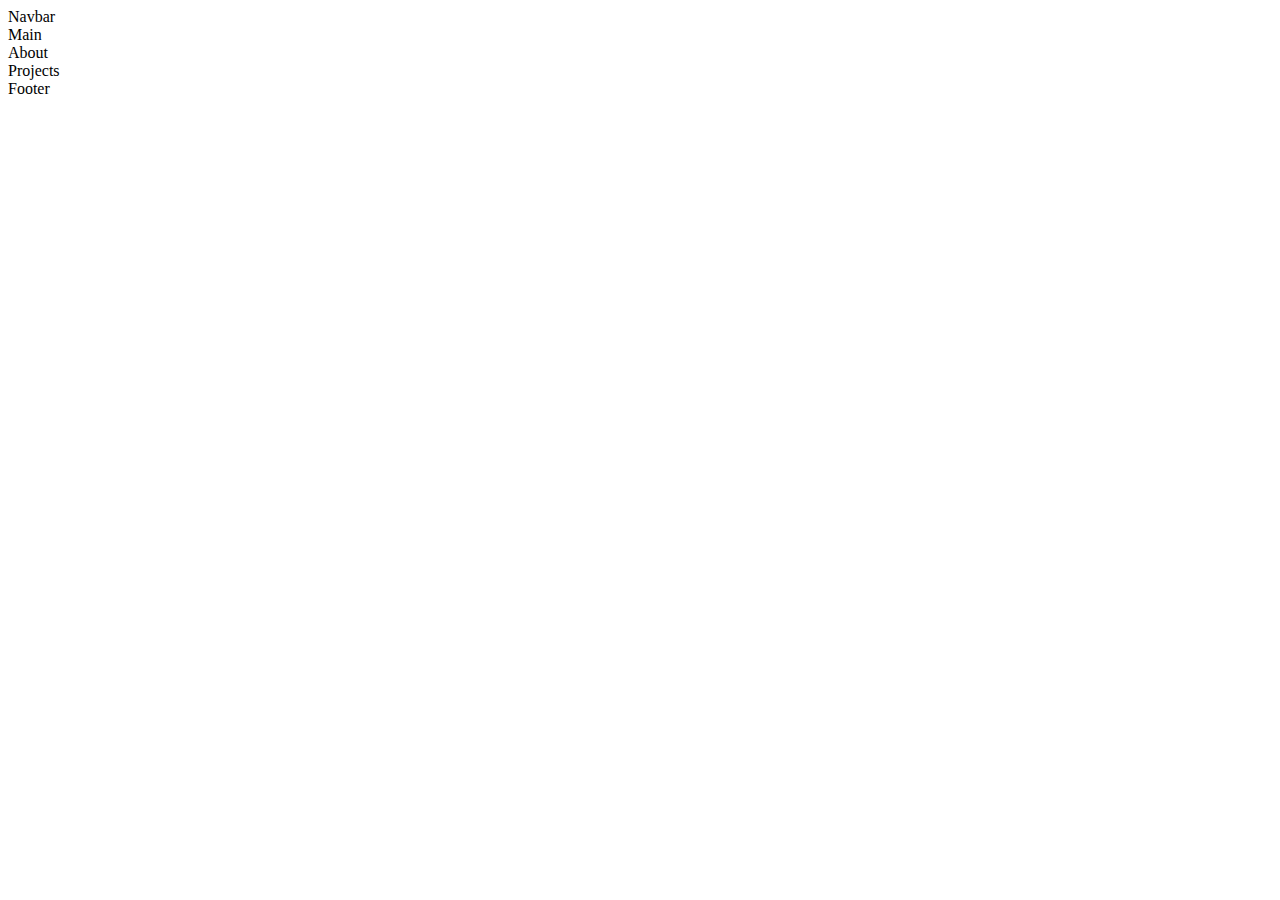
==== index.html @ 1c754533 "Added files via CMD" ====
<!DOCTYPE html>
<html lang="en">
  <head>
    <meta charset="UTF-8">
    <meta name="viewport" content="width=device-width, initial-scale=1.0">
    <title>Portfolio: Ben Schultz</title>
    <link rel="stylesheet" href="styles.css"> 
  </head>
  <body>
    <div class="container">
      <nav> Navbar </nav>
      <div id="main">Main</div>
      <div id="about">About</div>
      <div id="projects">Projects</div>
      <footer id="footer">Footer</footer>
    </div><!-- container -->
    <script src="app.js"></script>
  </body>
</html>
---- styles.css ----
/* styles.css */
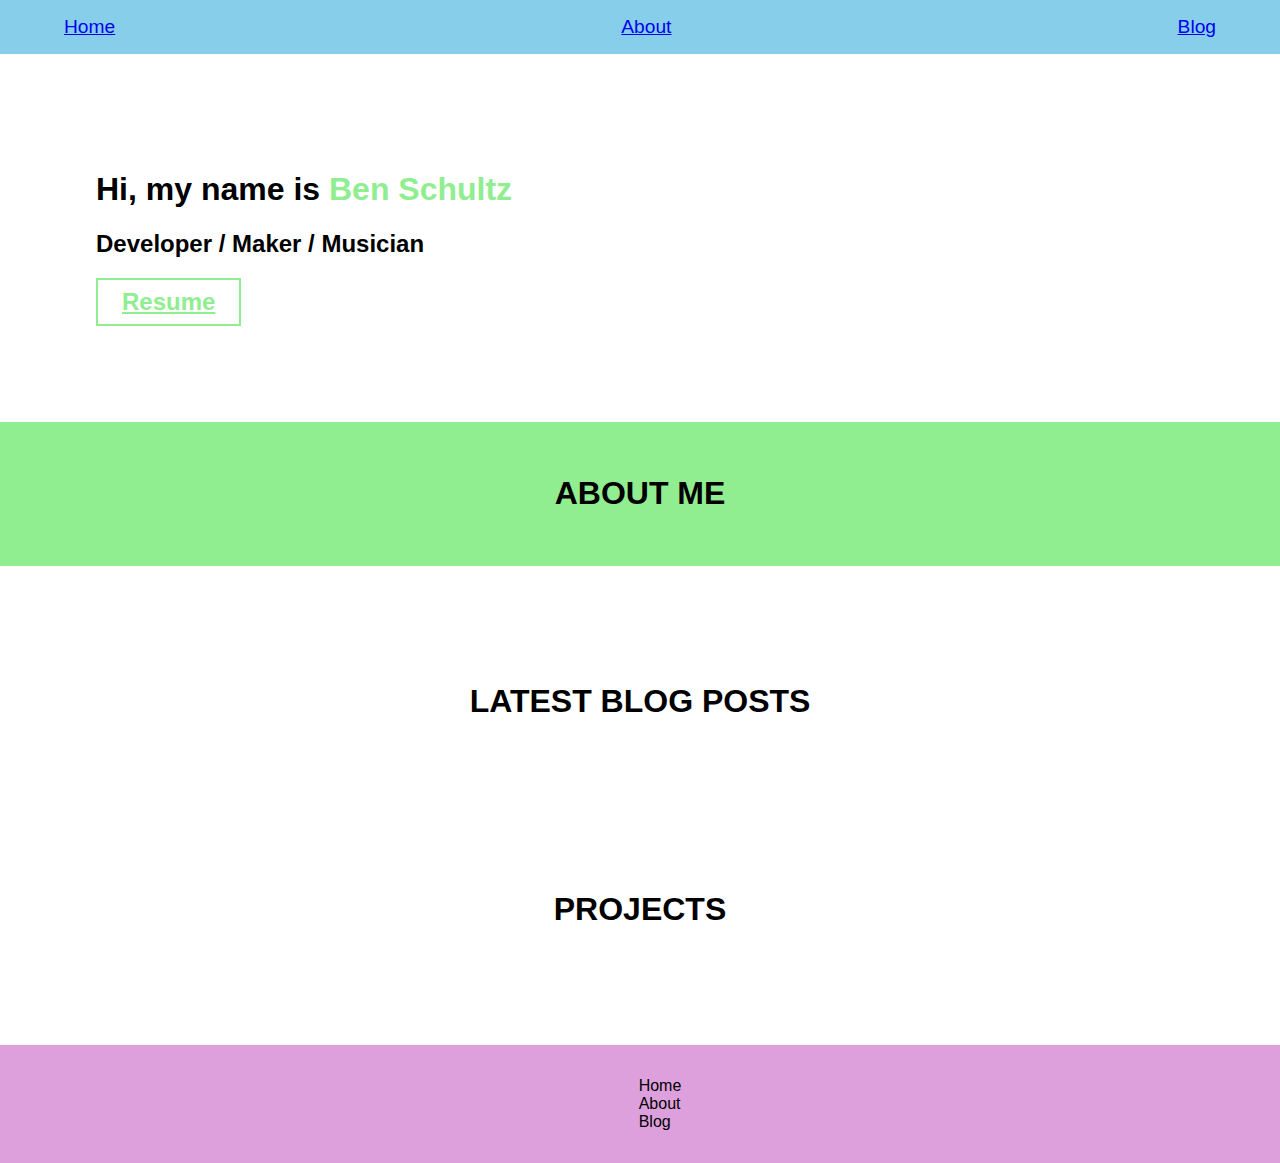
==== commit b4e6ff9f: "Styles and layout. Structure before content." ====
--- a/index.html
+++ b/index.html
@@ -1,19 +1,37 @@
 <!DOCTYPE html>
 <html lang="en">
-  <head>
-    <meta charset="UTF-8">
-    <meta name="viewport" content="width=device-width, initial-scale=1.0">
-    <title>Portfolio: Ben Schultz</title>
-    <link rel="stylesheet" href="styles.css"> 
-  </head>
-  <body>
-    <div class="container">
-      <nav> Navbar </nav>
-      <div id="main">Main</div>
-      <div id="about">About</div>
-      <div id="projects">Projects</div>
-      <footer id="footer">Footer</footer>
-    </div><!-- container -->
-    <script src="app.js"></script>
-  </body>
-</html>
+	<head>
+		<meta charset="UTF-8">
+		<meta name="viewport" content="width=device-width, initial-scale=1.0">
+		<link rel="stylesheet" href="styles.css">
+		<link rel="stylesheet" href="headerfooter/headerfooter.css">
+		<link rel="shortcut icon" href="favicon.ico" type = image/x-icon>
+		<title>Ben Schultz</title>
+	</head>
+	<body>
+		<div class="container headerbg">
+			<header id="header"></header>
+		</div>
+		<section>
+			<h1>
+				Hi, my name is
+				<span class="main-text">Ben Schultz</span>
+			</h1>
+			<h2>Developer / Maker / Musician</h2>
+			<button><a href="media/resume.pdf">Resume</a></button>
+		</section>
+		<div class = "container aboutbg">
+			<section id="aboutme">
+				<h1 class="centerme">ABOUT ME</h1>
+			</section>
+		</div>
+		<section>
+			<h1 class="centerme">LATEST BLOG POSTS</h1>
+		</section>
+		<section>
+			<h1 class="centerme">PROJECTS</h1>
+		</section>
+		<footer id="footer"></footer>
+		<!-- <script src="app.js"></script> -->
+		<script src="headerfooter/headerfooter.js"></script>
+	</body>
--- a/styles.css
+++ b/styles.css
@@ -1 +1,63 @@
-/* styles.css */
+:root {
+	--primary: lightgreen;
+	--secondary: skyblue
+}
+
+body {
+	margin: 0;
+	padding: 0;
+	font-family: "Verdana", sans-serif ;
+}
+
+h1 {
+	font-size: 2rem;
+}
+
+h2 {
+	font-size: 1.5rem;
+}
+
+section {
+	margin-bottom: 2rem;
+	margin: 4rem;
+	padding: 2rem;
+}
+
+.container {
+	margin: 0;
+	padding: 0 4rem;
+}
+
+button {
+  border: .125rem solid var(--primary);
+	color: var(--primary);
+  background: none;
+	font-size: 1rem;
+	padding: .5rem 1.5rem;
+}
+
+button a {
+	font-size: 1.5rem;
+	font-weight: bold;
+	color: var(--primary);
+}
+
+.headerbg {
+	background-color: var(--secondary);
+}
+
+.aboutbg {
+	background-color: var(--primary);
+}
+
+#aboutme {
+	background-color: var(--primary)
+}
+.centerme {
+	text-align: center;
+}
+
+.main-text {
+	color: var(--primary);
+}
+
--- a/headerfooter/headerfooter.css
+++ b/headerfooter/headerfooter.css
@@ -0,0 +1,34 @@
+/* HEADER */
+#header {
+	display: flex;
+	flex-wrap: nowrap;
+	justify-content: space-between;
+	align-items: center;
+	margin-top: 0rem;
+	padding-top: 1rem;
+	padding-bottom: 1rem;
+}
+
+#sitelogo {
+	align-self: flex-start;
+	min-width: 2rem;
+}
+
+#header a {
+	font-size: larger;
+	
+}
+
+/* FOOTER */
+#footer {
+	display: flex;
+	flex-wrap: wrap;
+	justify-content: space-around;
+	background: plum;
+	padding-top: 1rem;
+	padding-bottom: 1rem;
+}
+
+li {
+	list-style: none;
+}
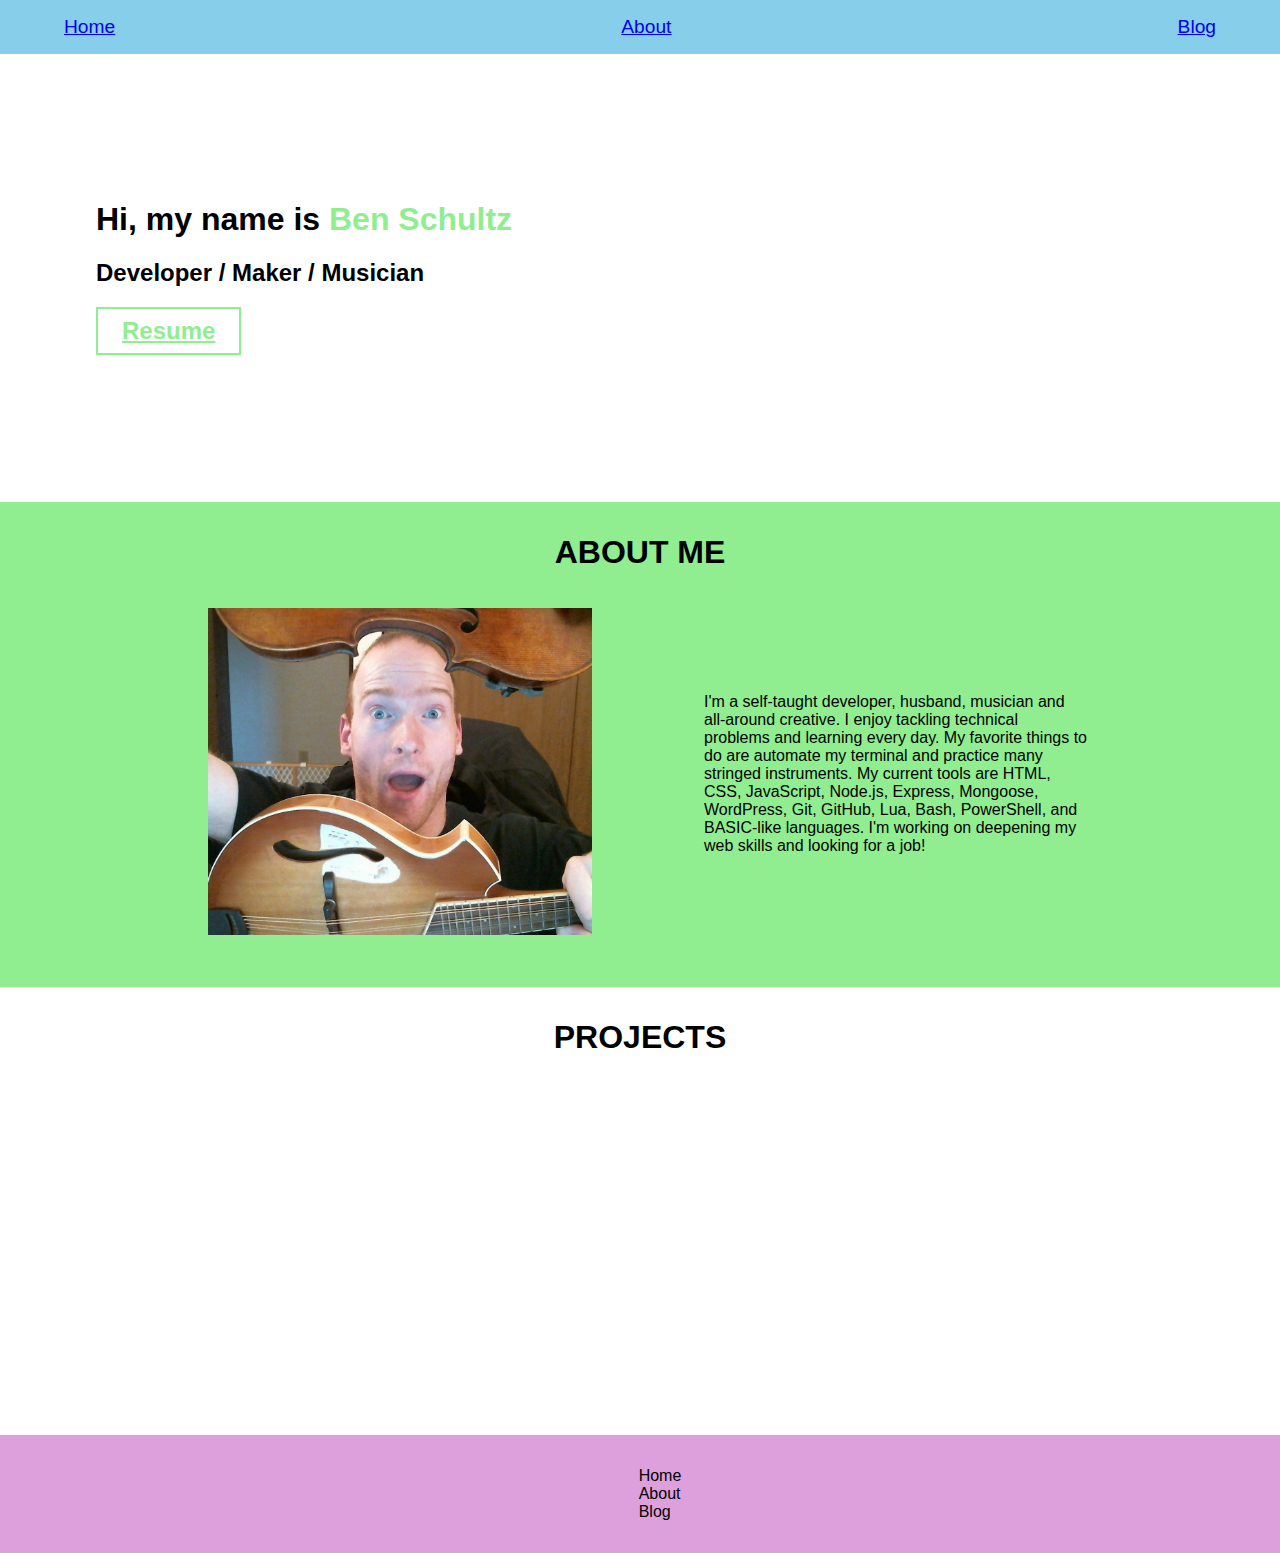
==== commit 1c1cc0c5: "More updates" ====
--- a/index.html
+++ b/index.html
@@ -1,37 +1,58 @@
 <!DOCTYPE html>
+<!-- https://martinjahodaportfolio.netlify.app/ -->
 <html lang="en">
-	<head>
-		<meta charset="UTF-8">
-		<meta name="viewport" content="width=device-width, initial-scale=1.0">
-		<link rel="stylesheet" href="styles.css">
-		<link rel="stylesheet" href="headerfooter/headerfooter.css">
-		<link rel="shortcut icon" href="favicon.ico" type = image/x-icon>
-		<title>Ben Schultz</title>
-	</head>
-	<body>
-		<div class="container headerbg">
-			<header id="header"></header>
-		</div>
-		<section>
-			<h1>
-				Hi, my name is
-				<span class="main-text">Ben Schultz</span>
-			</h1>
-			<h2>Developer / Maker / Musician</h2>
-			<button><a href="media/resume.pdf">Resume</a></button>
-		</section>
-		<div class = "container aboutbg">
-			<section id="aboutme">
-				<h1 class="centerme">ABOUT ME</h1>
-			</section>
-		</div>
-		<section>
-			<h1 class="centerme">LATEST BLOG POSTS</h1>
-		</section>
-		<section>
-			<h1 class="centerme">PROJECTS</h1>
-		</section>
-		<footer id="footer"></footer>
-		<!-- <script src="app.js"></script> -->
-		<script src="headerfooter/headerfooter.js"></script>
-	</body>
+
+<head>
+  <meta charset="UTF-8">
+  <meta name="viewport" content="width=device-width, initial-scale=1.0">
+  <link rel="stylesheet" href="styles.css">
+  <link rel="stylesheet" href="headerfooter/headerfooter.css">
+  <link rel="shortcut icon" href="favicon.ico" type=image/x-icon>
+  <title>Ben Schultz</title>
+</head>
+
+<body>
+  <div class="container headerbg">
+    <header id="header"></header>
+  </div>
+  <section id="intro">
+    <div class="container">
+      <h1>
+        Hi, my name is
+        <span class="main-text">Ben Schultz</span>
+      </h1>
+      <h2>Developer / Maker / Musician</h2>
+      <button><a href="media/resume.pdf">Resume</a></button>
+  </section>
+  <div class="container aboutbg">
+    <section id="aboutme">
+      <h1 class="centerme">ABOUT ME</h1>
+      <div class="profile-section">
+        <div class="pic-wrapper">
+          <img class="profile-pic" src="media/avatar.jpeg" alt="Ben Schultz Avatar">
+        </div>
+        <div class="profile-wrapper">
+          <p id="blurb">I'm a self-taught developer, husband, musician and all-around creative. I enjoy tackling
+            technical problems
+            and learning every day. My favorite things to do are automate my terminal and practice many stringed
+            instruments. My current tools are HTML, CSS, JavaScript, Node.js, Express, Mongoose, WordPress, Git, GitHub,
+            Lua, Bash, PowerShell, and BASIC-like languages. I'm working on deepening my web skills and looking for a
+            job!</p>
+        </div>
+      </div>
+    </section>
+  </div>
+  <!-- <section>
+    <h1 class="centerme">LATEST BLOG POSTS</h1>
+  </section> -->
+  <section>
+    <h1 class="centerme">PROJECTS</h1>
+    <div class="projectwrapper">
+      <div class="blurb-wrapper"></div>
+      <div class="pic-wrapper"></div>
+    </div><!-- projectwrapper -->
+  </section>
+  <footer id="footer"></footer>
+  <!-- <script src="app.js"></script> -->
+  <script src="headerfooter/headerfooter.js"></script>
+</body>--- a/styles.css
+++ b/styles.css
@@ -1,15 +1,17 @@
 :root {
 	--primary: lightgreen;
-	--secondary: skyblue
+	--secondary: skyblue;
+	--section-height: 24rem
 }
 
 body {
 	margin: 0;
 	padding: 0;
-	font-family: "Verdana", sans-serif ;
+	font-family: "Verdana", sans-serif;
 }
 
 h1 {
+	margin-top: 0;
 	font-size: 2rem;
 }
 
@@ -18,10 +20,15 @@
 }
 
 section {
-	margin-bottom: 2rem;
-	margin: 4rem;
+	/* margin-bottom: 2rem; */
 	padding: 2rem;
+	min-height: var(--section-height);
 }
+
+/* #hi {
+	padding-top: 8rem;
+	padding-bottom: 8rem;
+} */
 
 .container {
 	margin: 0;
@@ -29,9 +36,9 @@
 }
 
 button {
-  border: .125rem solid var(--primary);
+	border: .125rem solid var(--primary);
 	color: var(--primary);
-  background: none;
+	background: none;
 	font-size: 1rem;
 	padding: .5rem 1.5rem;
 }
@@ -46,6 +53,12 @@
 	background-color: var(--secondary);
 }
 
+#intro {
+	display: flex;
+	justify-content: flex-start;
+	align-items: center;
+}
+
 .aboutbg {
 	background-color: var(--primary);
 }
@@ -53,6 +66,7 @@
 #aboutme {
 	background-color: var(--primary)
 }
+
 .centerme {
 	text-align: center;
 }
@@ -61,3 +75,18 @@
 	color: var(--primary);
 }
 
+.profile-section {
+	display: flex;
+	flex-wrap: wrap;
+	justify-content: space-evenly;
+	align-items: center;
+}
+
+.profile-pic,
+.profile-wrapper {
+	width: 24rem;
+}
+
+.pic-wrapper {
+	padding: 1rem;
+}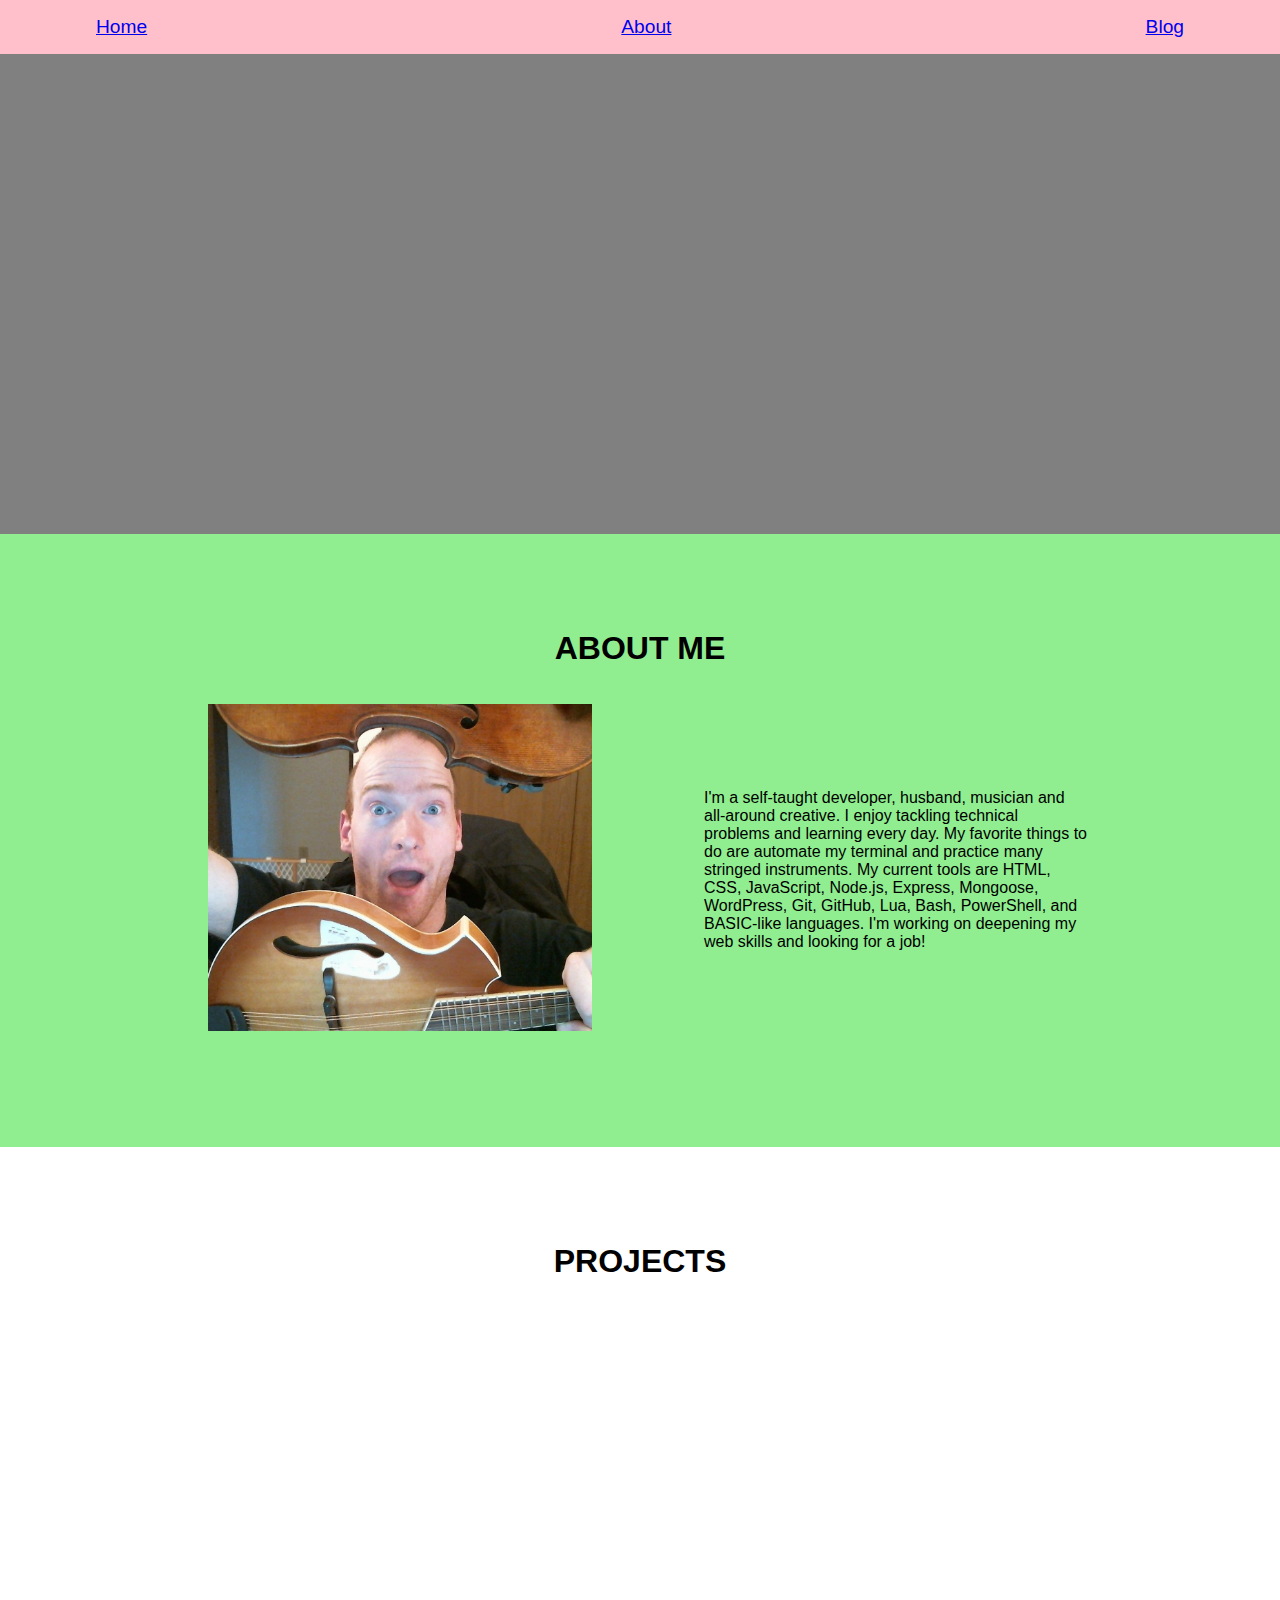
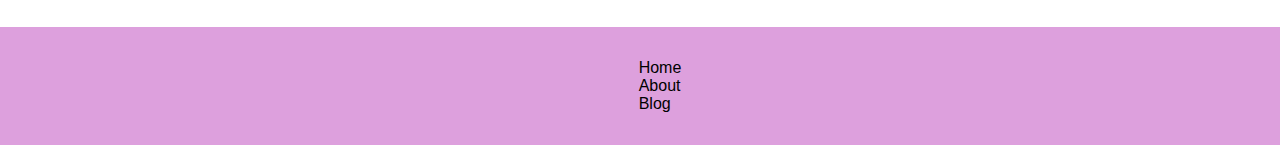
==== commit a08dfcfa: "Added files via CMD" ====
--- a/index.html
+++ b/index.html
@@ -12,19 +12,24 @@
 </head>
 
 <body>
-  <div class="container headerbg">
-    <header id="header"></header>
+  <div class="headerbg">
+    <span id="header"></span>
   </div>
-  <section id="intro">
-    <div class="container">
-      <h1>
-        Hi, my name is
-        <span class="main-text">Ben Schultz</span>
-      </h1>
-      <h2>Developer / Maker / Musician</h2>
-      <button><a href="media/resume.pdf">Resume</a></button>
-  </section>
-  <div class="container aboutbg">
+  <div id="introbg">
+    <section></section>
+  </div>
+  <!-- <div id="introbg">
+    <section>
+      <div id="intro">
+        <h1>
+          Hi, I'm
+          <span class="main-text">Ben Schultz</span>
+        </h1>
+        <h2>Developer / Maker / Musician</h2>
+        <button><a href="media/resume.pdf">Resume</a></button>
+    </section>
+  </div> -->
+  <div class="aboutbg">
     <section id="aboutme">
       <h1 class="centerme">ABOUT ME</h1>
       <div class="profile-section">
@@ -33,11 +38,10 @@
         </div>
         <div class="profile-wrapper">
           <p id="blurb">I'm a self-taught developer, husband, musician and all-around creative. I enjoy tackling
-            technical problems
-            and learning every day. My favorite things to do are automate my terminal and practice many stringed
-            instruments. My current tools are HTML, CSS, JavaScript, Node.js, Express, Mongoose, WordPress, Git, GitHub,
-            Lua, Bash, PowerShell, and BASIC-like languages. I'm working on deepening my web skills and looking for a
-            job!</p>
+            technical problems and learning every day. My favorite things to do are automate my terminal and practice
+            many stringed instruments. My current tools are HTML, CSS, JavaScript, Node.js, Express, Mongoose,
+            WordPress, Git, GitHub, Lua, Bash, PowerShell, and BASIC-like languages. I'm working on deepening my web
+            skills and looking for a job!</p>
         </div>
       </div>
     </section>
--- a/styles.css
+++ b/styles.css
@@ -1,7 +1,9 @@
 :root {
 	--primary: lightgreen;
 	--secondary: skyblue;
-	--section-height: 24rem
+	--section-height: 18rem;
+	--lr-padding: 6rem;
+	--max-width: 75rem;
 }
 
 body {
@@ -21,18 +23,9 @@
 
 section {
 	/* margin-bottom: 2rem; */
-	padding: 2rem;
+	padding: var(--lr-padding);
 	min-height: var(--section-height);
-}
-
-/* #hi {
-	padding-top: 8rem;
-	padding-bottom: 8rem;
-} */
-
-.container {
-	margin: 0;
-	padding: 0 4rem;
+	max-width: var(--max-width);
 }
 
 button {
@@ -49,14 +42,32 @@
 	color: var(--primary);
 }
 
+#navbar {
+	min-height: default;
+}
+
 .headerbg {
 	background-color: var(--secondary);
+	display: flex;
+	justify-content: center;
+}
+
+#header {
+	background-color: pink;
+	padding: var(--lr-padding);
+	width: var(--max-width);
+}
+
+#introbg {
+	display: flex;
+	justify-content: center;
+	align-items: center;
+	background-color: gray;
 }
 
 #intro {
-	display: flex;
-	justify-content: flex-start;
-	align-items: center;
+	background: pink;
+	width: var(--max-width);
 }
 
 .aboutbg {
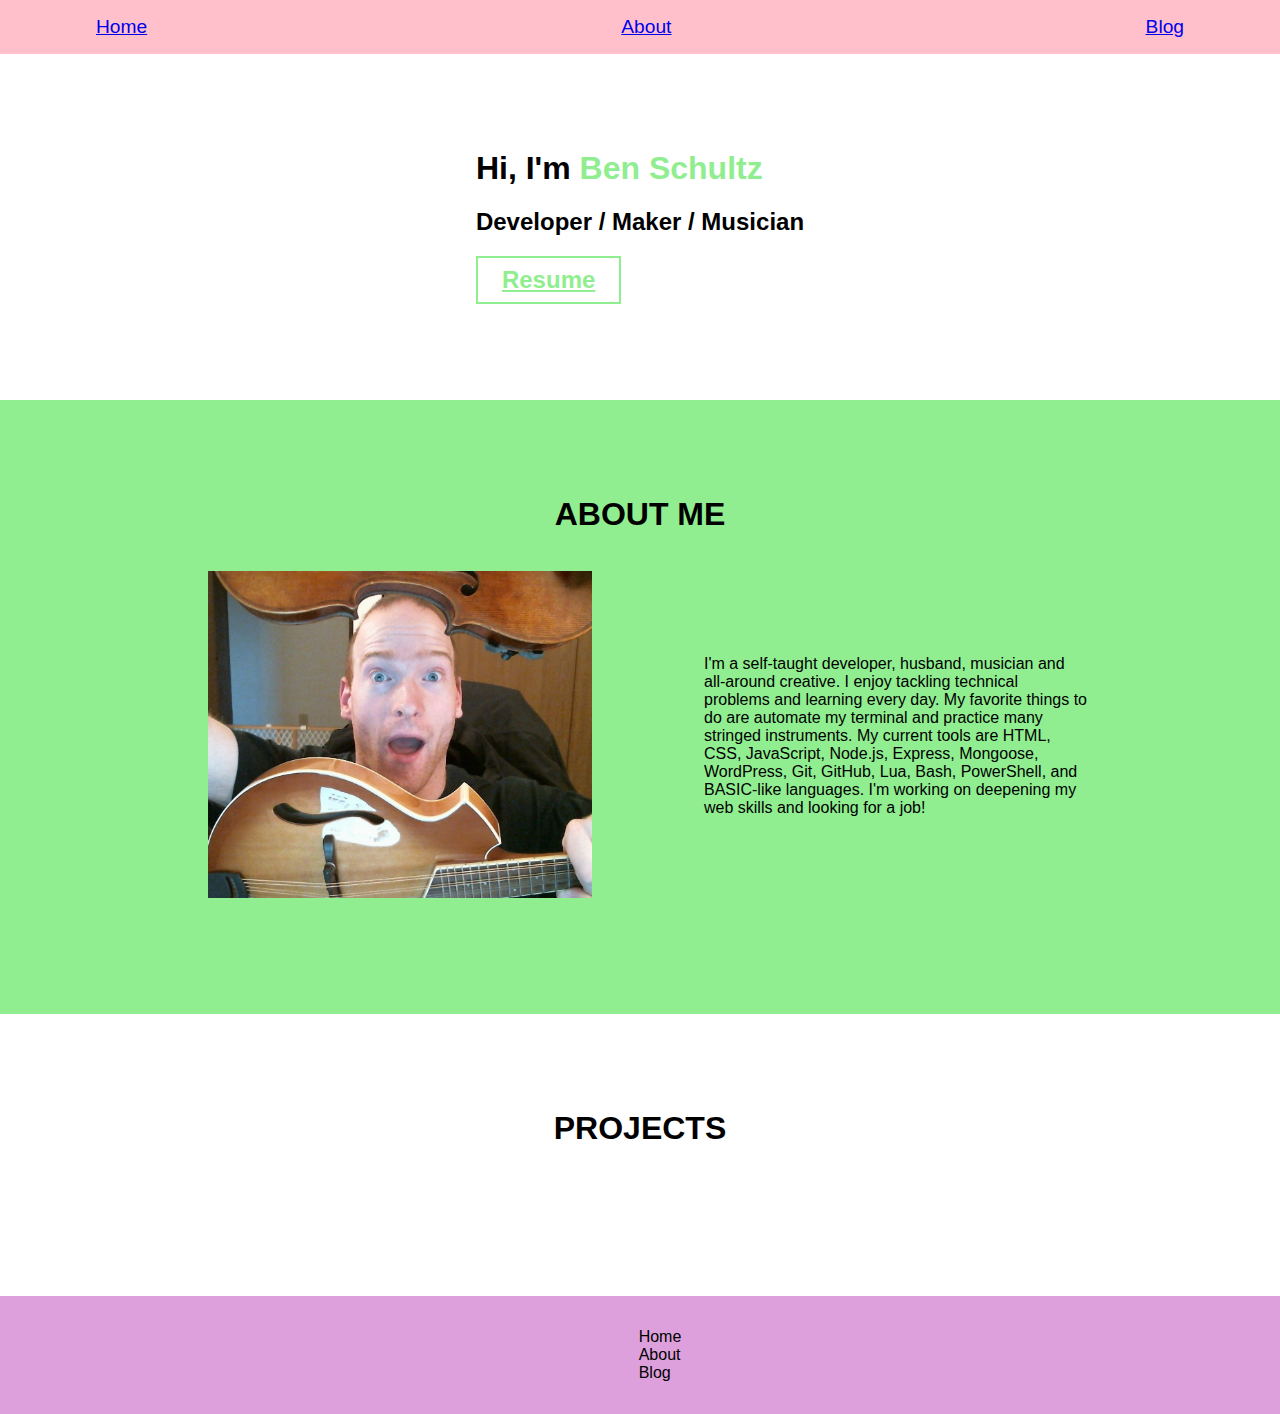
==== commit 768a815e: "Added files via CMD" ====
--- a/index.html
+++ b/index.html
@@ -16,19 +16,15 @@
     <span id="header"></span>
   </div>
   <div id="introbg">
-    <section></section>
+    <section id="intro">
+      <h1>
+        Hi, I'm
+        <span class="main-text">Ben Schultz</span>
+      </h1>
+      <h2>Developer / Maker / Musician</h2>
+      <button><a href="media/resume.pdf">Resume</a></button>
+    </section>
   </div>
-  <!-- <div id="introbg">
-    <section>
-      <div id="intro">
-        <h1>
-          Hi, I'm
-          <span class="main-text">Ben Schultz</span>
-        </h1>
-        <h2>Developer / Maker / Musician</h2>
-        <button><a href="media/resume.pdf">Resume</a></button>
-    </section>
-  </div> -->
   <div class="aboutbg">
     <section id="aboutme">
       <h1 class="centerme">ABOUT ME</h1>
--- a/styles.css
+++ b/styles.css
@@ -1,7 +1,6 @@
 :root {
 	--primary: lightgreen;
 	--secondary: skyblue;
-	--section-height: 18rem;
 	--lr-padding: 6rem;
 	--max-width: 75rem;
 }
@@ -24,7 +23,6 @@
 section {
 	/* margin-bottom: 2rem; */
 	padding: var(--lr-padding);
-	min-height: var(--section-height);
 	max-width: var(--max-width);
 }
 
@@ -62,13 +60,11 @@
 	display: flex;
 	justify-content: center;
 	align-items: center;
-	background-color: gray;
+	/* background-color: gray; */
 }
 
-#intro {
-	background: pink;
-	width: var(--max-width);
-}
+/* #intro {
+} */
 
 .aboutbg {
 	background-color: var(--primary);
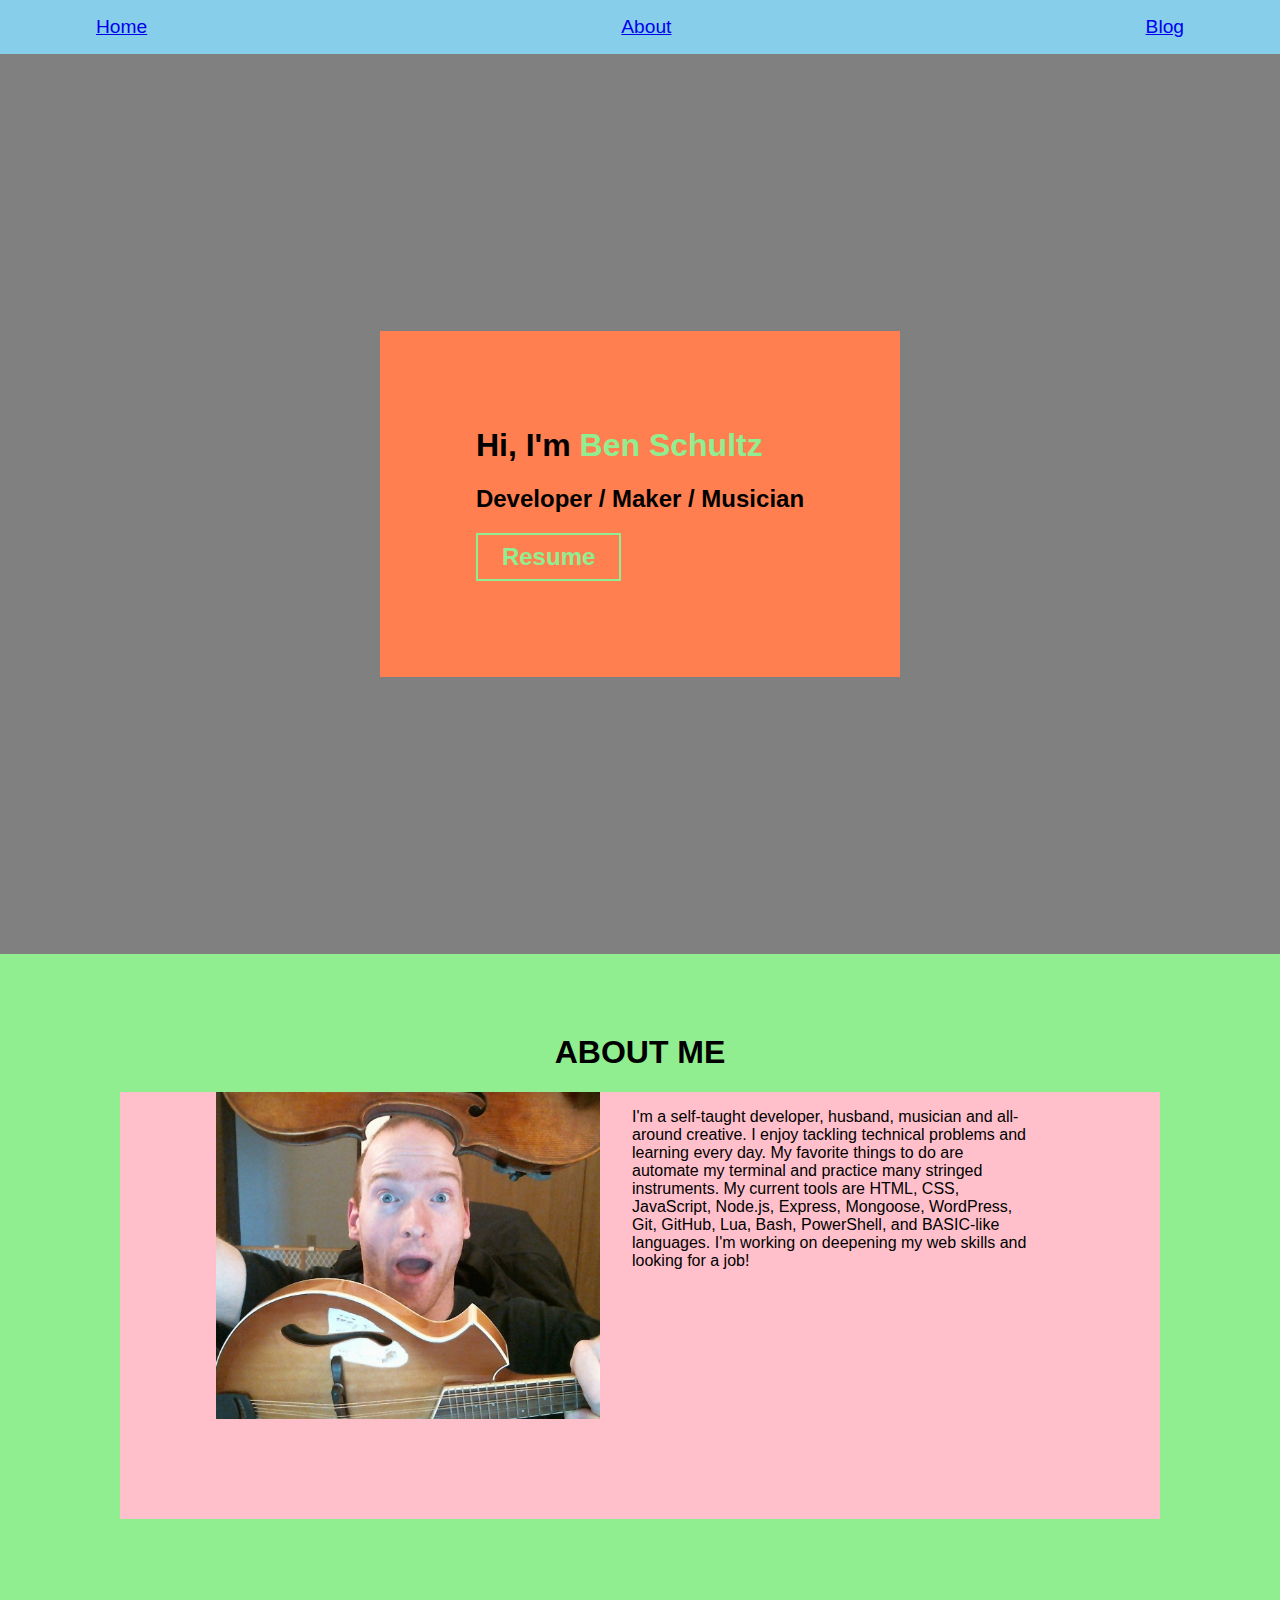
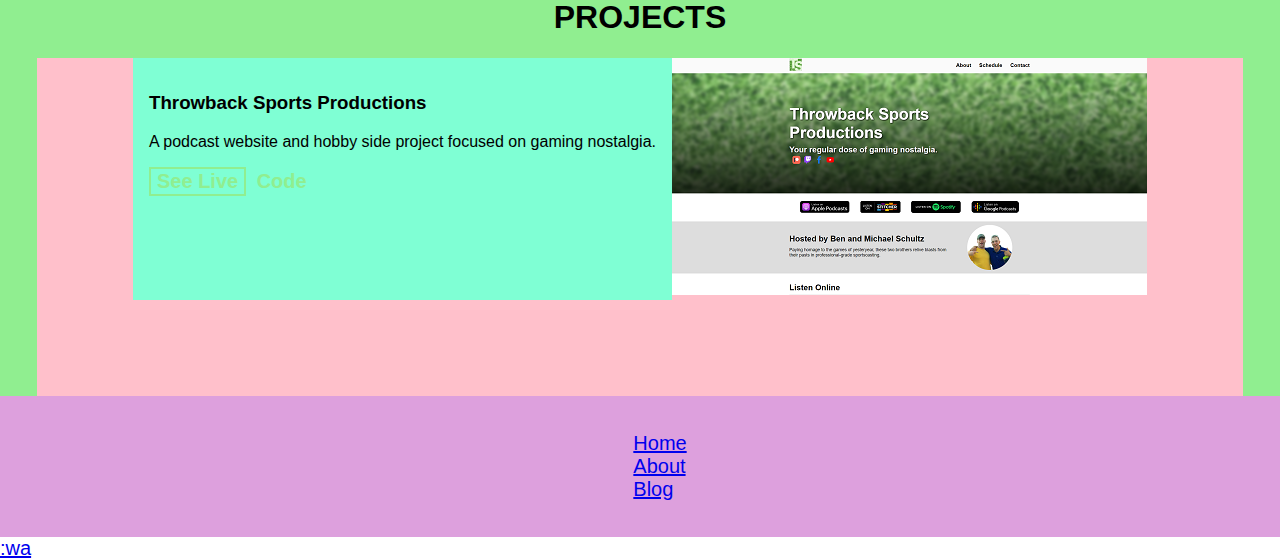
==== commit 3986cd67: "Center ALL THE THINGS!" ====
--- a/index.html
+++ b/index.html
@@ -22,37 +22,49 @@
         <span class="main-text">Ben Schultz</span>
       </h1>
       <h2>Developer / Maker / Musician</h2>
-      <button><a href="media/resume.pdf">Resume</a></button>
+      <button class="bigbutton"><a href="media/resume.pdf">Resume</a></button>
     </section>
   </div>
-  <div class="aboutbg">
-    <section id="aboutme">
-      <h1 class="centerme">ABOUT ME</h1>
-      <div class="profile-section">
-        <div class="pic-wrapper">
-          <img class="profile-pic" src="media/avatar.jpeg" alt="Ben Schultz Avatar">
-        </div>
-        <div class="profile-wrapper">
-          <p id="blurb">I'm a self-taught developer, husband, musician and all-around creative. I enjoy tackling
-            technical problems and learning every day. My favorite things to do are automate my terminal and practice
-            many stringed instruments. My current tools are HTML, CSS, JavaScript, Node.js, Express, Mongoose,
-            WordPress, Git, GitHub, Lua, Bash, PowerShell, and BASIC-like languages. I'm working on deepening my web
-            skills and looking for a job!</p>
-        </div>
+  <div class="center-bg">
+    <h1 class="centerme toppad">ABOUT ME</h1>
+    <section class="candywrapper">
+      <div>
+        <img class="profile-pic" src="media/avatar.jpeg" alt="Ben Schultz Profile Pic">
+      </div>
+      <div class="blurb">
+        <p>I'm a self-taught developer, husband, musician and all-around creative. I enjoy tackling
+          technical problems and learning every day. My favorite things to do are automate my terminal and practice
+          many stringed instruments. My current tools are HTML, CSS, JavaScript, Node.js, Express, Mongoose,
+          WordPress, Git, GitHub, Lua, Bash, PowerShell, and BASIC-like languages. I'm working on deepening my web
+          skills and looking for a job!</p>
       </div>
     </section>
   </div>
-  <!-- <section>
-    <h1 class="centerme">LATEST BLOG POSTS</h1>
-  </section> -->
-  <section>
-    <h1 class="centerme">PROJECTS</h1>
-    <div class="projectwrapper">
-      <div class="blurb-wrapper"></div>
-      <div class="pic-wrapper"></div>
-    </div><!-- projectwrapper -->
-  </section>
-  <footer id="footer"></footer>
+  <div class="center-bg">
+    <h1 class="centerme toppad">PROJECTS</h1>
+    <section class="candywrapper">
+      <div class="blurbwrapper" id="projectblurb">
+        <div class="blurb-title">
+          <h3>Throwback Sports Productions</h3>
+        </div>
+        <div class="blurb-text">
+          <p>A podcast website and hobby side project focused on gaming nostalgia.</p>
+        </div>
+        <div class="blurb-buttons">
+          <button class="blurb-button"><a class="small-button-text"
+              href="https://bschultz1990.github.io/throwbacksportsproductions/">See
+              Live</a></button>
+          <button class="simple-button"><a class="small-button-text"
+              href="https://github.com/bschultz1990/throwbacksportsproductions/tree/main/docs">Code</a"></button>
+        </div>
+      </div>
+      <div class="picwrapper">
+        <img class="project-pic" src="media/throwback-small.png" alt="Throwback Sports Productions">
+      </div>
+    </section>
+  </div>
+  <footer id="footer"></footer>:wa
+
   <!-- <script src="app.js"></script> -->
   <script src="headerfooter/headerfooter.js"></script>
 </body>--- a/styles.css
+++ b/styles.css
@@ -1,99 +1,136 @@
 :root {
-	--primary: lightgreen;
-	--secondary: skyblue;
-	--lr-padding: 6rem;
-	--max-width: 75rem;
+  --primary: lightgreen;
+  --secondary: skyblue;
+  --lr-padding: 6rem;
+  --max-width: 75rem;
 }
 
 body {
-	margin: 0;
-	padding: 0;
-	font-family: "Verdana", sans-serif;
+  margin: 0;
+  padding: 0;
+  font-family: "Verdana", sans-serif;
 }
 
 h1 {
-	margin-top: 0;
-	font-size: 2rem;
+  margin-top: 0;
+  font-size: 2rem;
 }
 
 h2 {
-	font-size: 1.5rem;
+  font-size: 1.5rem;
 }
 
 section {
-	/* margin-bottom: 2rem; */
-	padding: var(--lr-padding);
-	max-width: var(--max-width);
+  /* margin-bottom: 2rem; */
+  padding: var(--lr-padding);
+  max-width: var(--max-width);
 }
 
 button {
-	border: .125rem solid var(--primary);
-	color: var(--primary);
-	background: none;
-	font-size: 1rem;
-	padding: .5rem 1.5rem;
+  border: .125rem solid var(--primary);
+  color: var(--primary);
+  background: none;
 }
 
 button a {
-	font-size: 1.5rem;
-	font-weight: bold;
-	color: var(--primary);
+  text-decoration: none;
+}
+
+.bigbutton {
+  padding: .5rem 1.5rem;
+}
+
+button a {
+  font-size: 1.5rem;
+  font-weight: bold;
+  color: var(--primary);
 }
 
 #navbar {
-	min-height: default;
+  min-height: default;
 }
 
 .headerbg {
-	background-color: var(--secondary);
-	display: flex;
-	justify-content: center;
+  background-color: var(--secondary);
+  display: flex;
+  justify-content: center;
 }
 
 #header {
-	background-color: pink;
-	padding: var(--lr-padding);
-	width: var(--max-width);
+  /* background-color: pink; */
+  padding: var(--lr-padding);
+  width: var(--max-width);
 }
 
 #introbg {
-	display: flex;
-	justify-content: center;
-	align-items: center;
-	/* background-color: gray; */
+  display: flex;
+  justify-content: center;
+  align-items: center;
+  background-color: gray;
+  height: 100vh;
 }
 
-/* #intro {
-} */
-
-.aboutbg {
-	background-color: var(--primary);
+#intro {
+  background-color: coral;
 }
 
-#aboutme {
-	background-color: var(--primary)
+.center-bg {
+  display: flex;
+  flex-direction: column;
+  align-items: center;
+  background-color: var(--primary);
+}
+
+.candywrapper {
+  background-color: pink;
+  display: flex;
+  flex-wrap: wrap;
+  justify-content: space-evenly;
+  margin-top: 0;
+  padding-top: 0;
 }
 
 .centerme {
-	text-align: center;
+  text-align: center;
 }
 
 .main-text {
-	color: var(--primary);
+  color: var(--primary);
 }
 
 .profile-section {
-	display: flex;
-	flex-wrap: wrap;
-	justify-content: space-evenly;
-	align-items: center;
+  display: flex;
+  justify-content: space-evenly;
+  align-items: center;
 }
 
-.profile-pic,
-.profile-wrapper {
-	width: 24rem;
+.profile-pic {
+  width: 24rem;
 }
 
 .pic-wrapper {
-	padding: 1rem;
+  padding: 1rem;
+}
+
+.toppad {
+  padding-top: 5rem;
+}
+
+.blurb {
+  width: 25rem;
+  padding-left: 2rem;
+  padding-right: 2rem;
+}
+
+.blurbwrapper {
+  background-color: aquamarine;
+  padding: 1rem;
+}
+
+.simple-button {
+  border: none;
+}
+
+.small-button-text {
+  font-size: 1.25rem;
 }